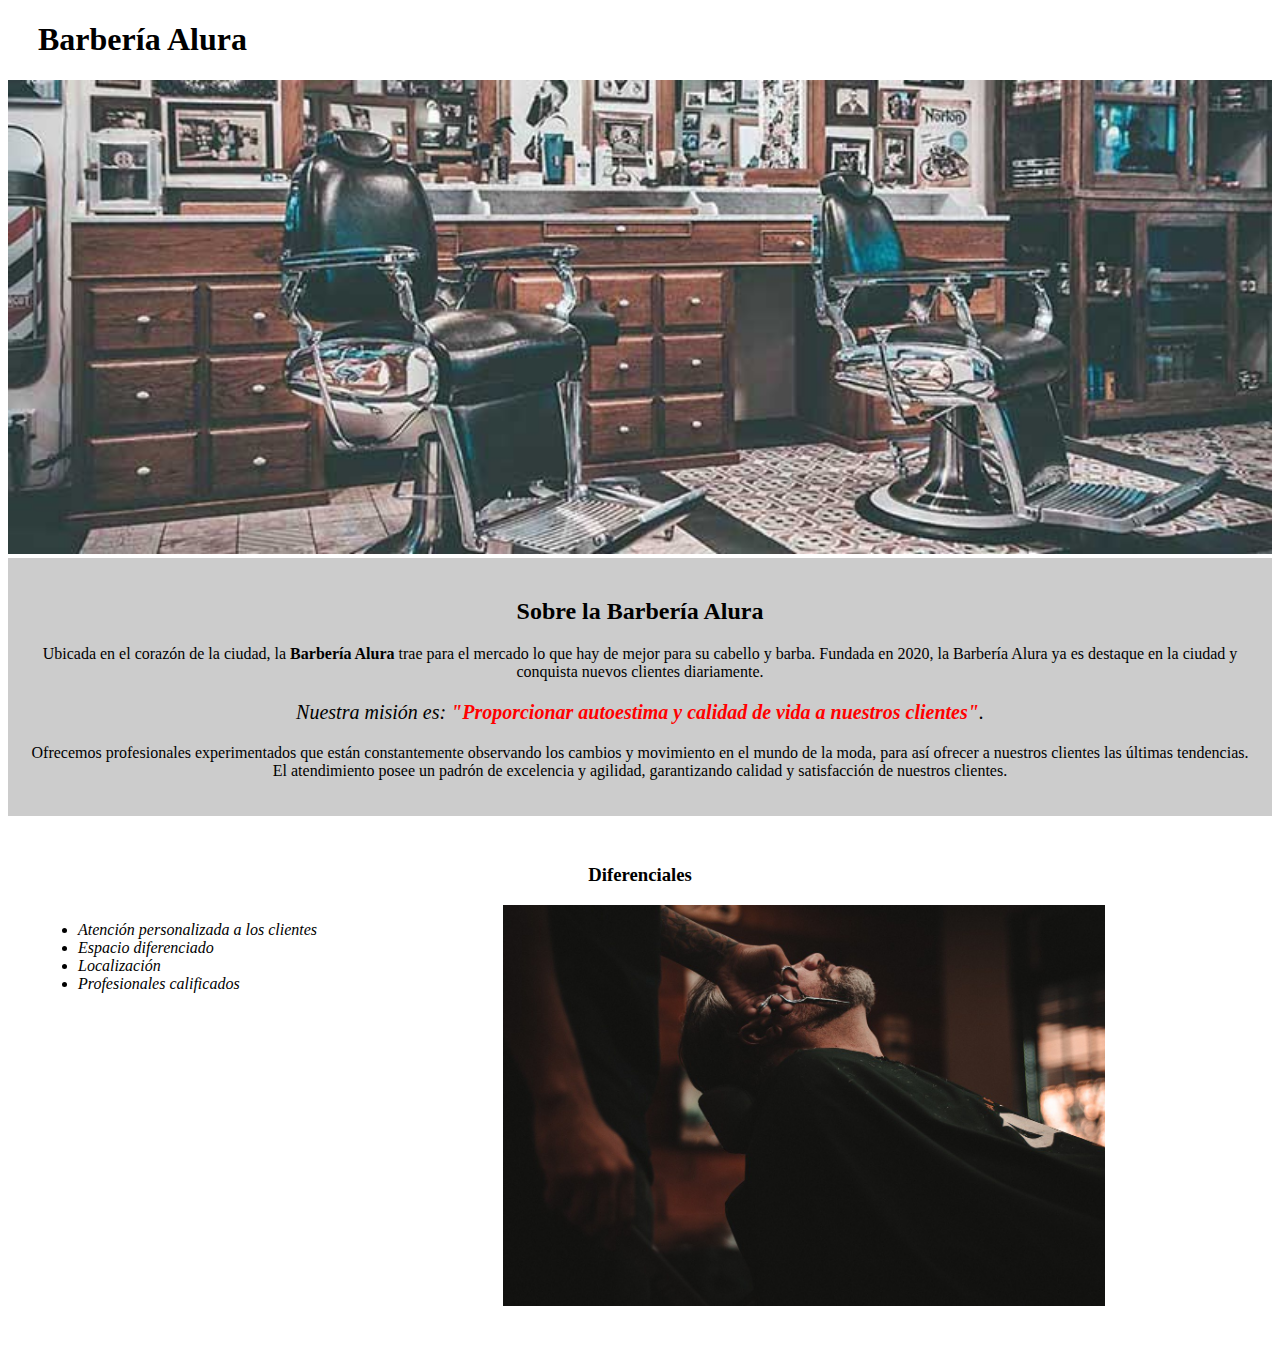
==== 1769-HTML5 y CSS3 parte4 - aula0/index.html @ 78b7dc22 "HTML5 y CSS3 parte 4: Avanzando en CSS INICIA" ====
<!DOCTYPE html>

<html lang="es">
    
    <head>

        <meta charset="UTF-8"> 
        <title>Barbería Alura</title>
        <link rel="stylesheet" href="style-home.css">
    
    </head>

    <body>

        <header>
            <h1 class="titulo-principal">Barbería Alura</h1>
        </header>

        <img id="banner" src="banner/banner.jpg">
        
        <div class="principal">

            <h2 class="titulo-centralizado">Sobre la Barbería Alura</h2>

            <p>Ubicada en el corazón de la ciudad, la <strong>Barbería Alura</strong> trae para el mercado lo que hay de mejor para su cabello y barba. Fundada en 2020, la Barbería Alura ya es destaque en la ciudad y conquista nuevos clientes diariamente.</p>

            <p id="mision"><em>Nuestra misión es: <strong>"Proporcionar autoestima y calidad de vida a nuestros clientes"</strong>.</em></p>

            <p>Ofrecemos profesionales experimentados que están constantemente observando los cambios y movimiento en el mundo de la moda, para así ofrecer a nuestros clientes las últimas tendencias. El atendimiento posee un padrón de excelencia y agilidad, garantizando calidad y satisfacción de nuestros clientes.</p> 

        </div>

        <div class="diferenciales">

            <h3 class="titulo-centralizado">Diferenciales</h3>
        
            <ul>
                <li class="items">Atención personalizada a los clientes</li>
                <li class="items">Espacio diferenciado</li>
                <li class="items">Localización</li>
                <li class="items">Profesionales calificados</li>
            </ul>

            <img src="diferenciales/diferenciales.jpg" class="imagenDiferenciales">

        </div>
        
        
    </body>
</html>
---- 1769-HTML5 y CSS3 parte4 - aula0/style-home.css ----
.titulo-principal{
    padding-left: 30px;
}

#banner{
    width:100%;
}

.principal{
    background: #CCCCCC;
    padding: 20px;
}

.titulo-centralizado{
    text-align: center;
}

p{
    text-align: center;
}

em strong{
    color:red;
}

#mision{
    font-size: 20px;
}

.diferenciales{
    background: #FFFFFF;
    padding: 30px;
}

.items{
    font-style: italic;
}

ul{
    display: inline-block;
    vertical-align: top;
    width: 20%;
    margin-right: 15%;
}

.imagenDiferenciales{
    width: 50%;
}
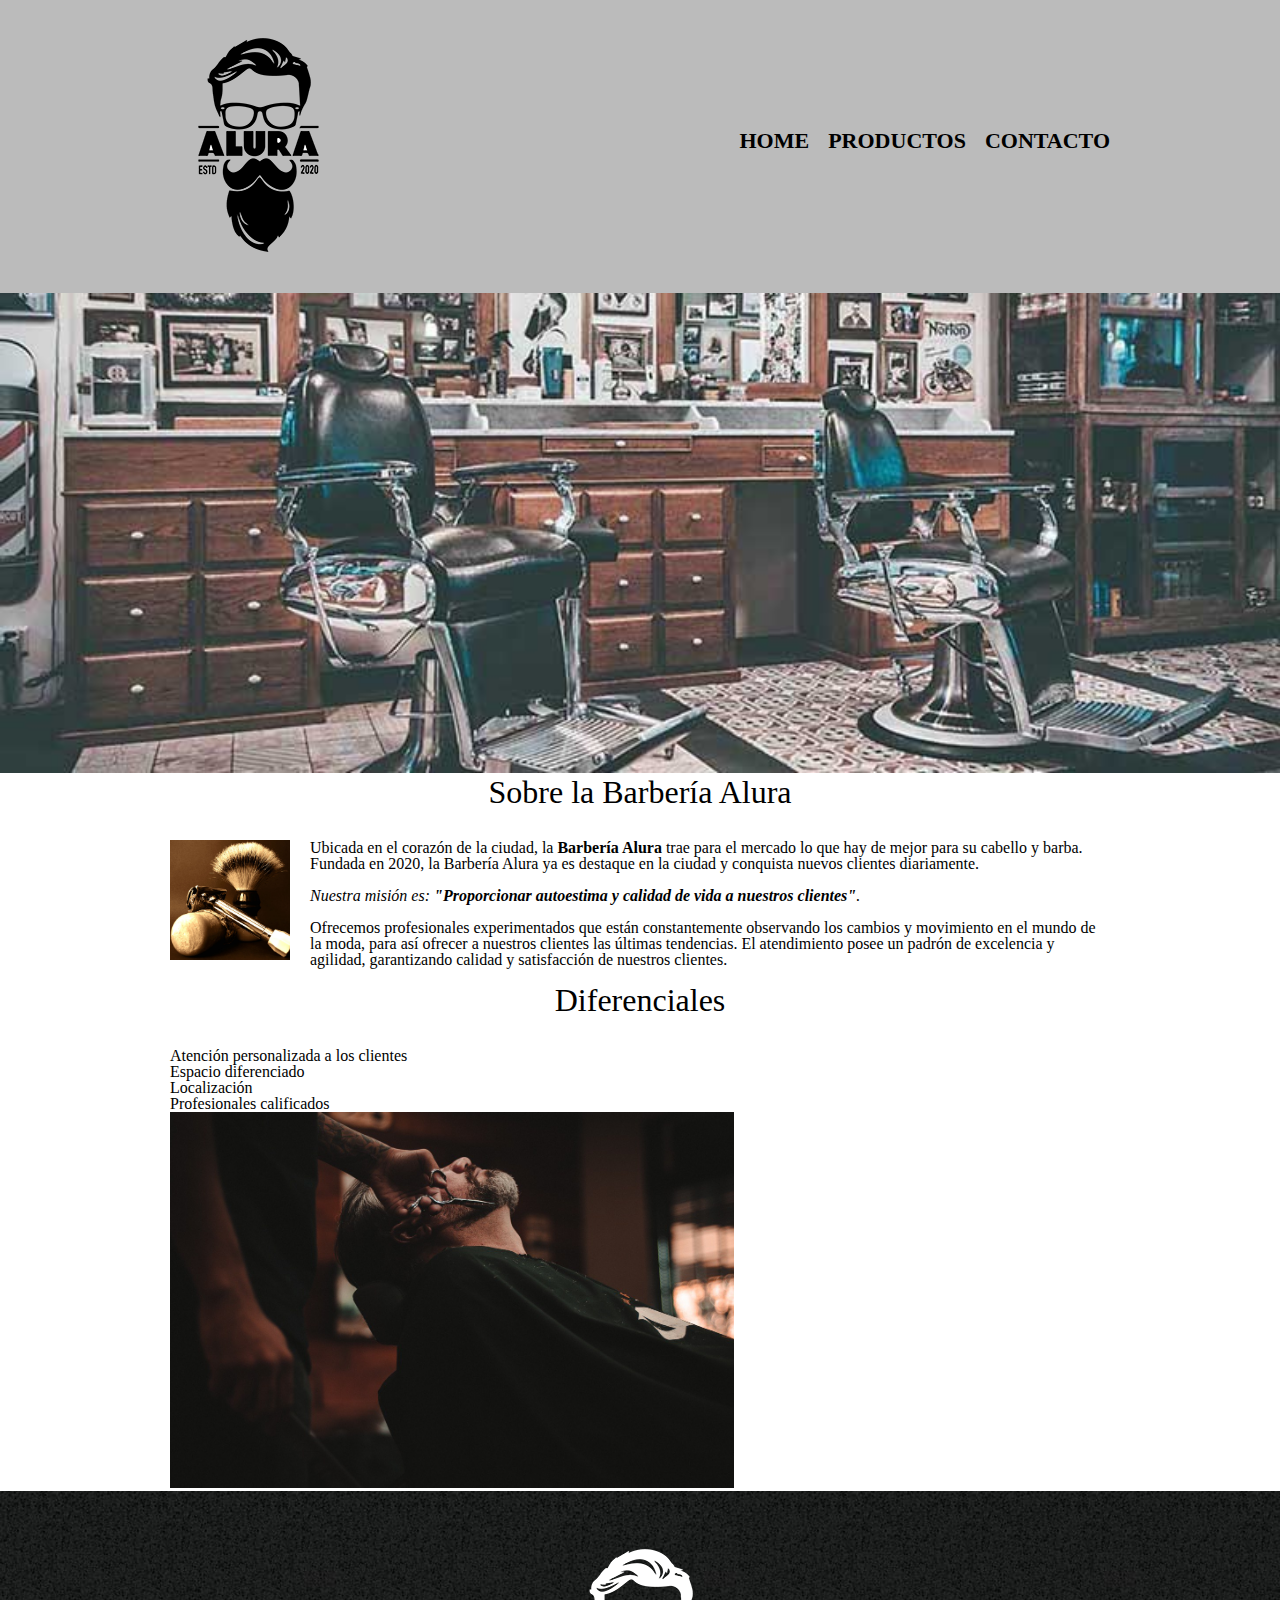
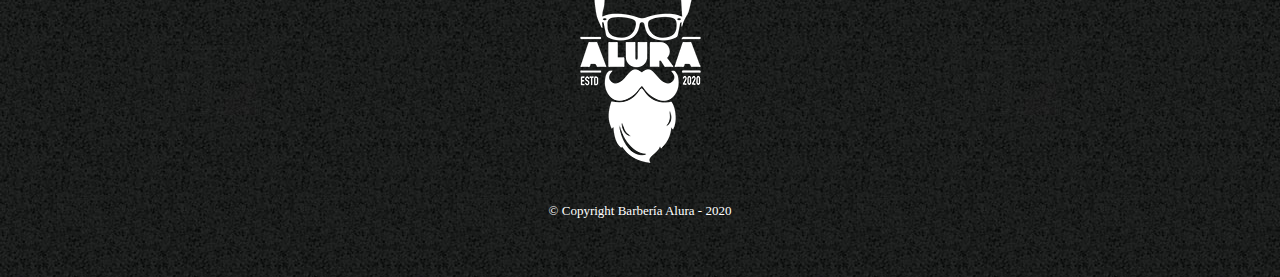
==== commit 9e2a258a: "HTML5 y CSS3 parte 4: Avanzando en CSS, clase 01" ====
--- a/1769-HTML5 y CSS3 parte4 - aula0/index.html
+++ b/1769-HTML5 y CSS3 parte4 - aula0/index.html
@@ -6,45 +6,62 @@
 
         <meta charset="UTF-8"> 
         <title>Barbería Alura</title>
-        <link rel="stylesheet" href="style-home.css">
+        <link rel="stylesheet" href="reset.css">
+        <link rel="stylesheet" href="style.css">
     
     </head>
 
     <body>
 
         <header>
-            <h1 class="titulo-principal">Barbería Alura</h1>
+            <div class="caja">
+                <h1><img src="imagenes/logo.png"></h1>
+                <nav>
+                    <ul>
+                        <li><a href="index.html">Home</a></li>
+                        <li><a href="productos.html">Productos</a></li>
+                        <li><a href="contacto.html">Contacto</a></li>
+                    </ul>
+                </nav>
+            </div>
         </header>
 
-        <img id="banner" src="banner/banner.jpg">
+        <img class="banner" src="banner/banner.jpg">
         
-        <div class="principal">
+        <main>
+            <section class="principal">
 
-            <h2 class="titulo-centralizado">Sobre la Barbería Alura</h2>
+                <h2 class="titulo-principal">Sobre la Barbería Alura</h2>
+                
+                <img class="utensilios" src="imagenes/utensilios.jpg" alt="utensilios de un barbero">
 
-            <p>Ubicada en el corazón de la ciudad, la <strong>Barbería Alura</strong> trae para el mercado lo que hay de mejor para su cabello y barba. Fundada en 2020, la Barbería Alura ya es destaque en la ciudad y conquista nuevos clientes diariamente.</p>
-
-            <p id="mision"><em>Nuestra misión es: <strong>"Proporcionar autoestima y calidad de vida a nuestros clientes"</strong>.</em></p>
-
-            <p>Ofrecemos profesionales experimentados que están constantemente observando los cambios y movimiento en el mundo de la moda, para así ofrecer a nuestros clientes las últimas tendencias. El atendimiento posee un padrón de excelencia y agilidad, garantizando calidad y satisfacción de nuestros clientes.</p> 
-
-        </div>
-
-        <div class="diferenciales">
-
-            <h3 class="titulo-centralizado">Diferenciales</h3>
+                <p>Ubicada en el corazón de la ciudad, la <strong>Barbería Alura</strong> trae para el mercado lo que hay de mejor para su cabello y barba. Fundada en 2020, la Barbería Alura ya es destaque en la ciudad y conquista nuevos clientes diariamente.</p>
+    
+                <p id="mision"><em>Nuestra misión es: <strong>"Proporcionar autoestima y calidad de vida a nuestros clientes"</strong>.</em></p>
+    
+                <p>Ofrecemos profesionales experimentados que están constantemente observando los cambios y movimiento en el mundo de la moda, para así ofrecer a nuestros clientes las últimas tendencias. El atendimiento posee un padrón de excelencia y agilidad, garantizando calidad y satisfacción de nuestros clientes.</p> 
+    
+            </section>
+    
+            <section class="diferenciales">
+    
+                <h3 class="titulo-principal">Diferenciales</h3>
+            
+                <ul>
+                    <li class="items">Atención personalizada a los clientes</li>
+                    <li class="items">Espacio diferenciado</li>
+                    <li class="items">Localización</li>
+                    <li class="items">Profesionales calificados</li>
+                </ul>
+    
+                <img src="diferenciales/diferenciales.jpg" class="imagenDiferenciales">
+    
+            </section>
+        </main>
         
-            <ul>
-                <li class="items">Atención personalizada a los clientes</li>
-                <li class="items">Espacio diferenciado</li>
-                <li class="items">Localización</li>
-                <li class="items">Profesionales calificados</li>
-            </ul>
-
-            <img src="diferenciales/diferenciales.jpg" class="imagenDiferenciales">
-
-        </div>
-        
-        
+        <footer>
+            <img src="imagenes/logo-blanco.png">
+            <p class="copyright">&copy Copyright Barbería Alura - 2020</p>
+        </footer>
     </body>
 </html>--- a/1769-HTML5 y CSS3 parte4 - aula0/style.css
+++ b/1769-HTML5 y CSS3 parte4 - aula0/style.css
@@ -0,0 +1,179 @@
+header {
+    background-color: #BBBBBB;
+    padding: 20px 0;
+}
+
+.caja{
+    width: 940px;
+    position: relative;
+    margin: 0 auto;
+}
+
+nav{
+    position: absolute;
+    top:110px;
+    right: 0;
+}
+
+nav li{
+    display: inline;
+    margin: 0 0 0 15px;
+}
+
+nav a{
+    text-transform: uppercase;
+    color: #000000;
+    font-weight: bold;
+    font-size: 22px;
+    text-decoration: none;
+}
+
+nav a:hover{
+    color: #c78c19;
+    text-decoration: underline;
+}
+
+.productos{
+    width: 940px;
+    margin: 0 auto;
+    padding: 50px;
+}
+
+
+.productos li{
+    display: inline-block;
+    text-align: center;
+    width: 30%;
+    vertical-align: top;
+    margin: 0 1.5%;
+    padding: 30px 20px;
+    box-sizing: border-box;
+    border: 2px solid #000000;
+    border-radius: 10px;
+}
+
+.productos li:hover{
+    border-color:#c78c19;
+}
+
+.productos li:active{
+    border-color:#088c19;
+}
+
+.productos h2{
+    font-size: 30px;
+    font-weight: bold;
+}
+
+.productos li:hover h2{
+    font-size: 33px;
+}
+
+.producto-descripcion{
+    font-size: 18px;
+}
+
+.producto-precio{
+    font-size: 20px;
+    font-weight: bold;
+    margin-top:10px;
+}
+
+footer{
+    text-align: center;
+    background: url(imagenes/bg.jpg);
+    padding:40px;
+}
+
+.copyright{
+    color:#FFFFFF;
+    font-size: 13px;
+    margin:20px;
+}
+
+main{
+    width: 940px;
+    margin: 0 auto;    
+}
+
+form{
+    margin: 40px 0;
+}
+
+form label, form legend{
+    display: block;
+    font-size: 20px;
+    margin: 0 0 10px;
+}
+
+.input-padron{
+    display: block;
+    margin: 0 0 20px;
+    padding: 10px 25px;
+    width: 50%;
+}
+
+.checkbox{
+    margin:20px 0;
+}
+
+.enviar{
+    width: 40%;
+    padding: 15px 0;
+    font-size: 18px;
+    font-weight: bold;
+    color:white;
+    background: orange;
+    border:none;
+    border-radius: 5px;
+    transition: 1s all;
+    cursor:pointer;
+}
+
+.enviar:hover{
+    background: darkorange;
+    transform: scale(1.2);
+}
+
+table{
+    margin: 40px 40px;
+}
+
+thead{
+    background: #555555;
+    color:white;
+    font-weight: bold;
+}
+
+td,th{
+    border: 1px solid #000000;
+    padding: 8px 15px;
+}
+
+/* CSS para nuestra home */
+.banner{
+    width: 100%;
+}
+.titulo-principal{
+    text-align: center;
+    font-size: 2em;
+    margin: 0 0 1em;
+    clear:left;
+}
+.principal p{
+    margin: 0 0 1em;
+}
+.principal strong{
+    font-weight: bold;
+}
+.principal em{
+    font-style: italic;
+}
+.utensilios{
+    width: 120px;
+    float: left;
+    margin: 0 20px 20px 0;
+}
+.imagenDiferenciales{
+    width: 60%;
+}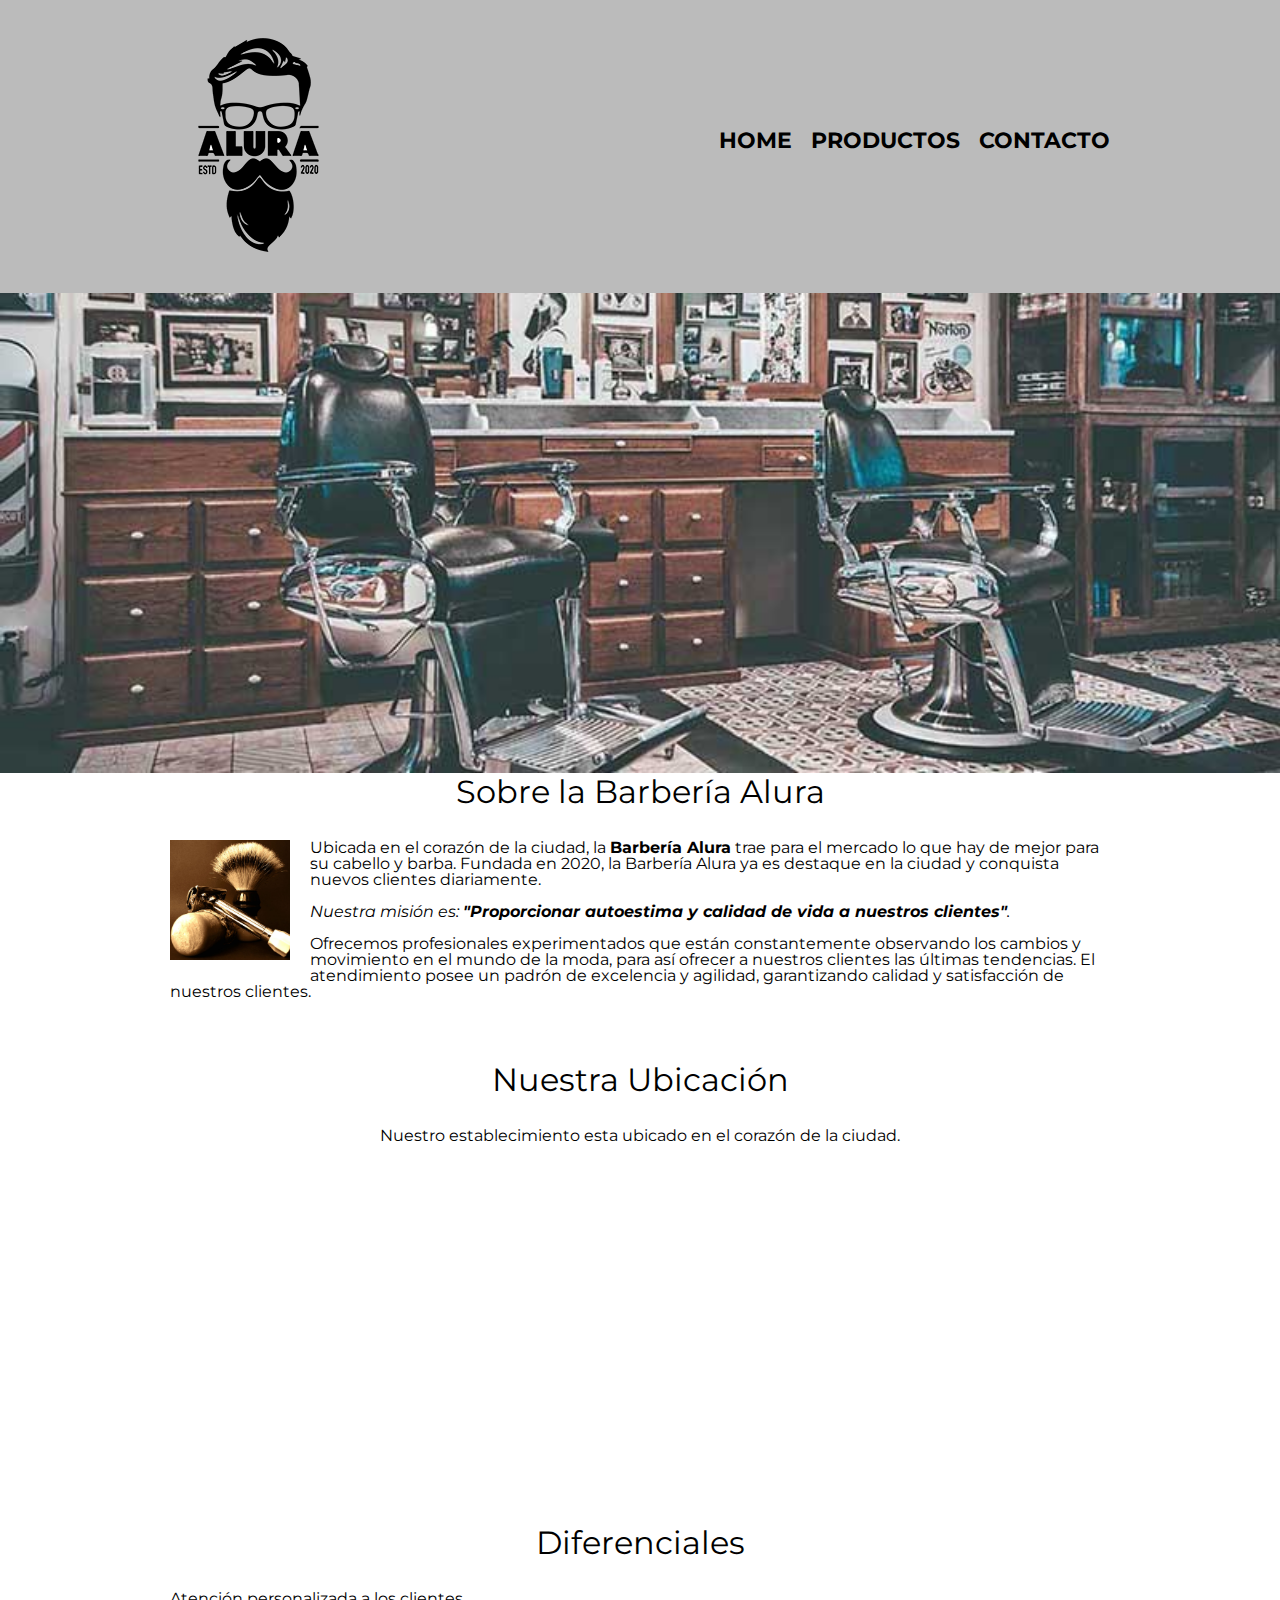
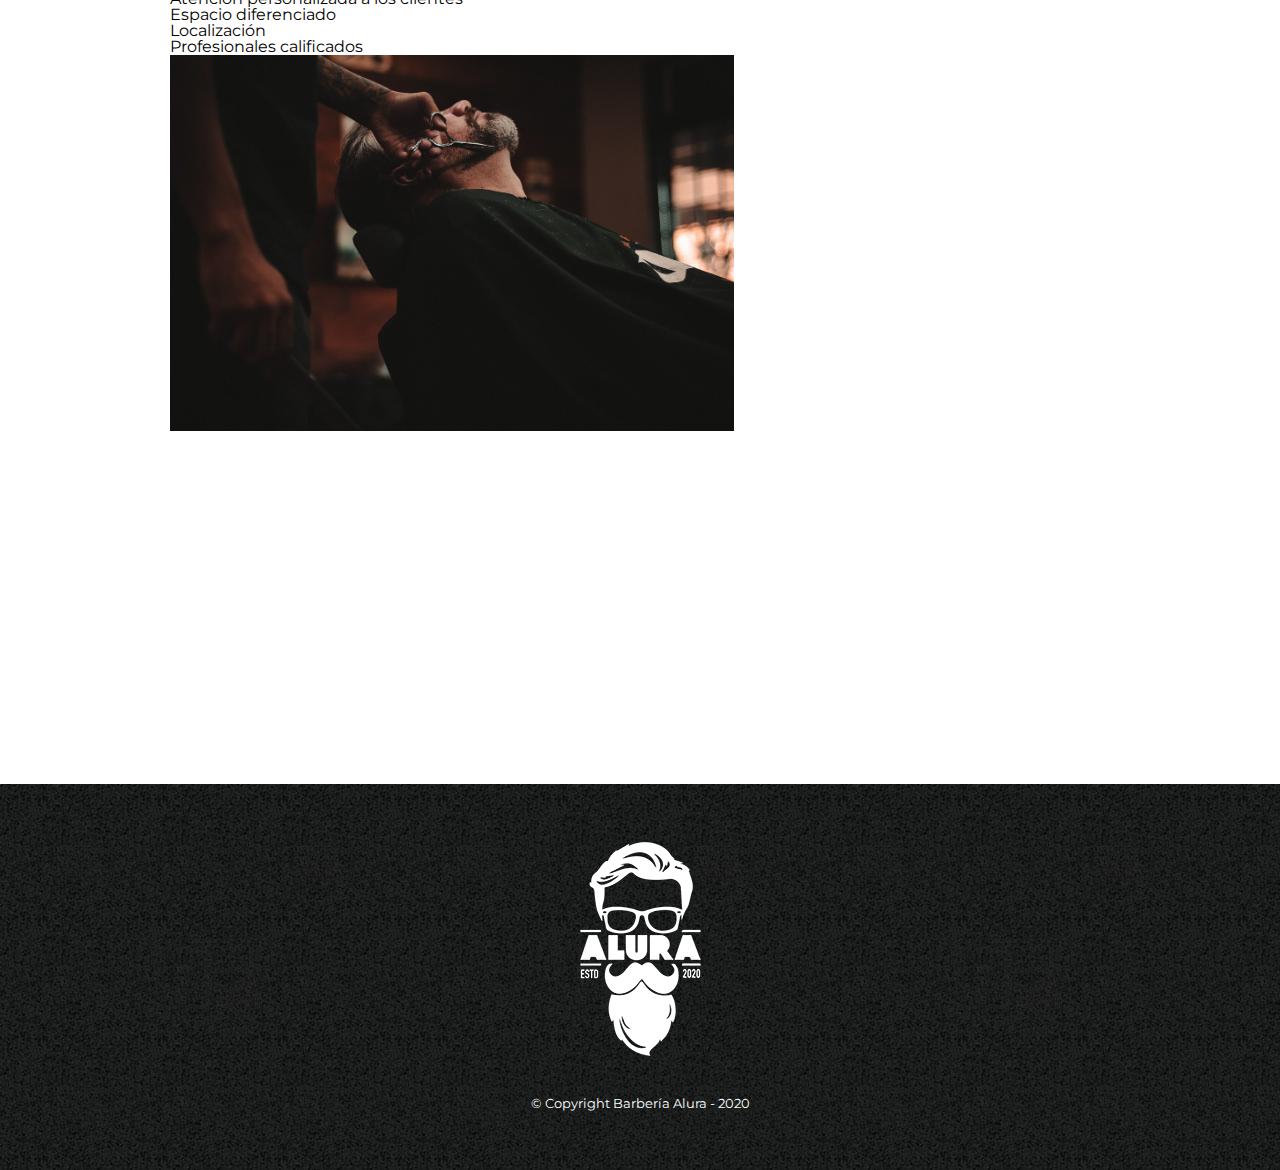
==== commit af95c581: "HTML5 y CSS3 parte 4: Avanzando en CSS, clase 02" ====
--- a/1769-HTML5 y CSS3 parte4 - aula0/index.html
+++ b/1769-HTML5 y CSS3 parte4 - aula0/index.html
@@ -8,7 +8,10 @@
         <title>Barbería Alura</title>
         <link rel="stylesheet" href="reset.css">
         <link rel="stylesheet" href="style.css">
-    
+
+        <link rel="preconnect" href="https://fonts.googleapis.com">
+        <link rel="preconnect" href="https://fonts.gstatic.com" crossorigin>
+        <link href="https://fonts.googleapis.com/css2?family=Montserrat:ital,wght@0,100..900;1,100..900&display=swap" rel="stylesheet">
     </head>
 
     <body>
@@ -42,7 +45,13 @@
                 <p>Ofrecemos profesionales experimentados que están constantemente observando los cambios y movimiento en el mundo de la moda, para así ofrecer a nuestros clientes las últimas tendencias. El atendimiento posee un padrón de excelencia y agilidad, garantizando calidad y satisfacción de nuestros clientes.</p> 
     
             </section>
-    
+            
+            <section class="mapa">
+                <h3 class="titulo-principal">Nuestra Ubicación</h3>
+                <p>Nuestro establecimiento esta ubicado en el corazón de la ciudad.</p>
+                <iframe src="https://www.google.com/maps/embed?pb=!1m18!1m12!1m3!1d3656.4079777269053!2d-46.63721302496603!3d-23.589697062633253!2m3!1f0!2f0!3f0!3m2!1i1024!2i768!4f13.1!3m3!1m2!1s0x94ce5bd9bb943bf5%3A0x6f642995c970f0fe!2scaelum%20alura!5e0!3m2!1ses-419!2scl!4v1710393069287!5m2!1ses-419!2scl" width="100%" height="300" style="border:0;" allowfullscreen="" loading="lazy" referrerpolicy="no-referrer-when-downgrade"></iframe>
+            </section>
+
             <section class="diferenciales">
     
                 <h3 class="titulo-principal">Diferenciales</h3>
@@ -57,6 +66,12 @@
                 <img src="diferenciales/diferenciales.jpg" class="imagenDiferenciales">
     
             </section>
+
+            <div class="video">
+                <iframe width="560" height="315" src="https://www.youtube.com/embed/wcVVXUV0YUY?si=SY-JPbxg00nywwUh" title="YouTube video player" frameborder="0" allow="accelerometer; autoplay; clipboard-write; encrypted-media; gyroscope; picture-in-picture; web-share" allowfullscreen></iframe>
+            </div>
+            
+
         </main>
         
         <footer>
--- a/1769-HTML5 y CSS3 parte4 - aula0/style.css
+++ b/1769-HTML5 y CSS3 parte4 - aula0/style.css
@@ -1,3 +1,6 @@
+body{
+    font-family: "Montserrat", sans-serif;
+}
 header {
     background-color: #BBBBBB;
     padding: 20px 0;
@@ -174,6 +177,17 @@
     float: left;
     margin: 0 20px 20px 0;
 }
+.mapa{
+    padding: 3em 0;
+}
+.mapa p{
+    margin: 0 0 2em;
+    text-align: center;
+}
 .imagenDiferenciales{
     width: 60%;
+}
+.video{
+    width: 560px;
+    margin: 1em auto;
 }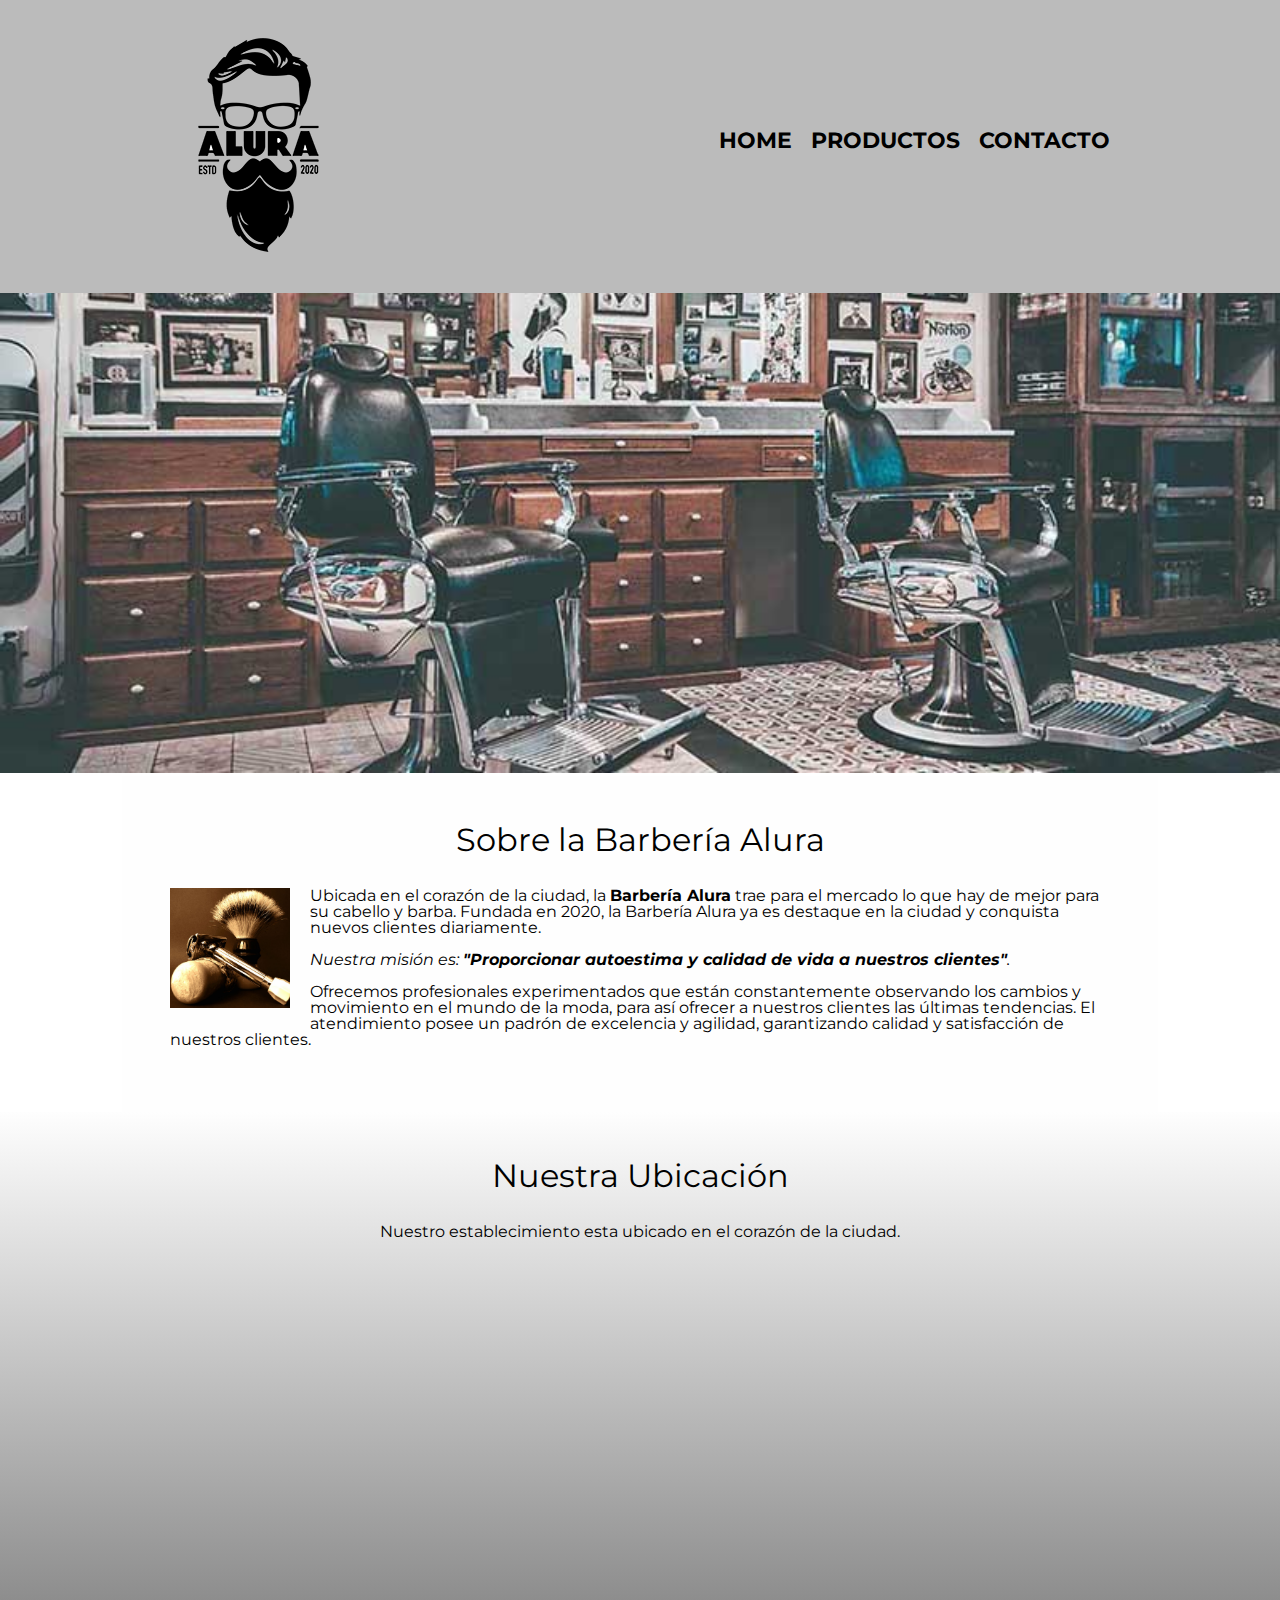
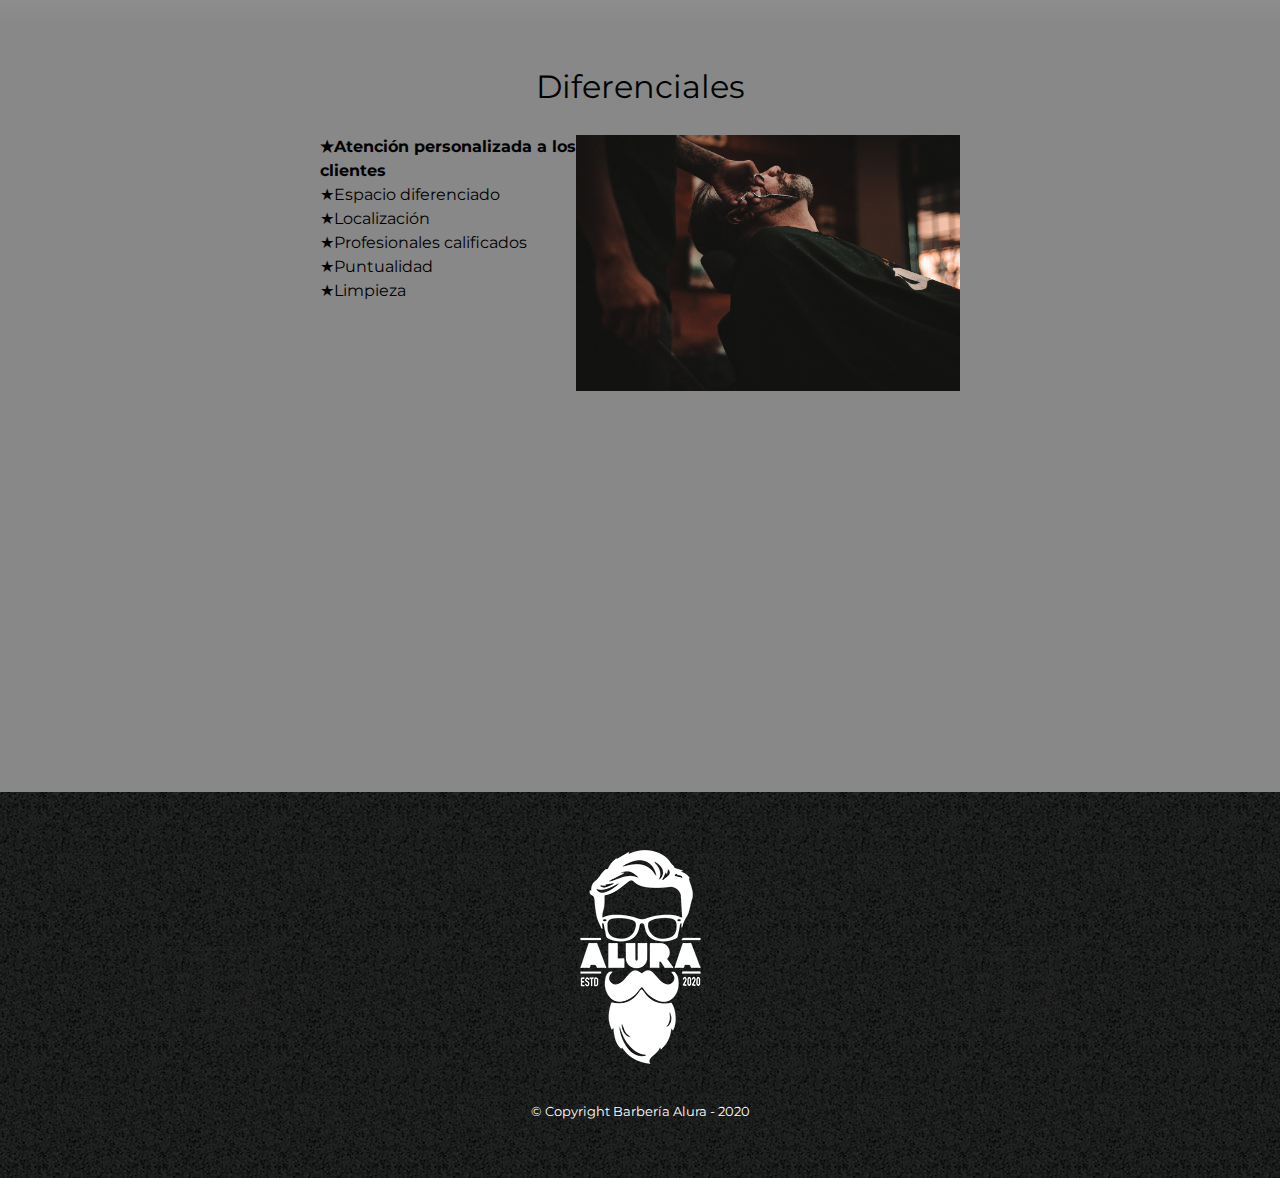
==== commit 13d8a158: "HTML5 y CSS3 parte 4: Avanzando en CSS, clase 03" ====
--- a/1769-HTML5 y CSS3 parte4 - aula0/index.html
+++ b/1769-HTML5 y CSS3 parte4 - aula0/index.html
@@ -49,28 +49,30 @@
             <section class="mapa">
                 <h3 class="titulo-principal">Nuestra Ubicación</h3>
                 <p>Nuestro establecimiento esta ubicado en el corazón de la ciudad.</p>
-                <iframe src="https://www.google.com/maps/embed?pb=!1m18!1m12!1m3!1d3656.4079777269053!2d-46.63721302496603!3d-23.589697062633253!2m3!1f0!2f0!3f0!3m2!1i1024!2i768!4f13.1!3m3!1m2!1s0x94ce5bd9bb943bf5%3A0x6f642995c970f0fe!2scaelum%20alura!5e0!3m2!1ses-419!2scl!4v1710393069287!5m2!1ses-419!2scl" width="100%" height="300" style="border:0;" allowfullscreen="" loading="lazy" referrerpolicy="no-referrer-when-downgrade"></iframe>
+                <div class="mapa-contenido">
+                    <iframe src="https://www.google.com/maps/embed?pb=!1m18!1m12!1m3!1d3656.4079777269053!2d-46.63721302496603!3d-23.589697062633253!2m3!1f0!2f0!3f0!3m2!1i1024!2i768!4f13.1!3m3!1m2!1s0x94ce5bd9bb943bf5%3A0x6f642995c970f0fe!2scaelum%20alura!5e0!3m2!1ses-419!2scl!4v1710393069287!5m2!1ses-419!2scl" width="100%" height="300" style="border:0;" allowfullscreen="" loading="lazy" referrerpolicy="no-referrer-when-downgrade"></iframe>
+                </div>
             </section>
 
             <section class="diferenciales">
     
                 <h3 class="titulo-principal">Diferenciales</h3>
-            
-                <ul>
-                    <li class="items">Atención personalizada a los clientes</li>
-                    <li class="items">Espacio diferenciado</li>
-                    <li class="items">Localización</li>
-                    <li class="items">Profesionales calificados</li>
-                </ul>
-    
-                <img src="diferenciales/diferenciales.jpg" class="imagenDiferenciales">
-    
+                <div class="contenido-diferenciales">
+                    <ul class="lista-diferenciales">
+                        <li class="items">Atención personalizada a los clientes</li>
+                        <li class="items">Espacio diferenciado</li>
+                        <li class="items">Localización</li>
+                        <li class="items">Profesionales calificados</li>
+                        <li class="items">Puntualidad</li>
+                        <li class="items">Limpieza</li>
+                    </ul><img src="diferenciales/diferenciales.jpg" class="imagen-diferenciales">
+                </div>
+                
+                <div class="video">
+                    <iframe width="560" height="315" src="https://www.youtube.com/embed/wcVVXUV0YUY?si=SY-JPbxg00nywwUh" title="YouTube video player" frameborder="0" allow="accelerometer; autoplay; clipboard-write; encrypted-media; gyroscope; picture-in-picture; web-share" allowfullscreen></iframe>
+                </div>
+                
             </section>
-
-            <div class="video">
-                <iframe width="560" height="315" src="https://www.youtube.com/embed/wcVVXUV0YUY?si=SY-JPbxg00nywwUh" title="YouTube video player" frameborder="0" allow="accelerometer; autoplay; clipboard-write; encrypted-media; gyroscope; picture-in-picture; web-share" allowfullscreen></iframe>
-            </div>
-            
 
         </main>
         
--- a/1769-HTML5 y CSS3 parte4 - aula0/style.css
+++ b/1769-HTML5 y CSS3 parte4 - aula0/style.css
@@ -94,11 +94,6 @@
     margin:20px;
 }
 
-main{
-    width: 940px;
-    margin: 0 auto;    
-}
-
 form{
     margin: 40px 0;
 }
@@ -157,12 +152,19 @@
 .banner{
     width: 100%;
 }
+.principal{
+    padding: 3em;
+    background:#FEFEFE;
+    width: 940px;
+    margin: 0 auto;
+}
 .titulo-principal{
     text-align: center;
     font-size: 2em;
     margin: 0 0 1em;
     clear:left;
 }
+
 .principal p{
     margin: 0 0 1em;
 }
@@ -179,12 +181,39 @@
 }
 .mapa{
     padding: 3em 0;
+    background: linear-gradient(#FEFEFE,#888888);
 }
 .mapa p{
     margin: 0 0 2em;
     text-align: center;
 }
-.imagenDiferenciales{
+.mapa-contenido{
+    width: 940px;
+    margin: 0 auto;
+}
+.diferenciales{
+    padding: 3em 0;
+    background: #888888;
+}
+.contenido-diferenciales{
+    width: 640px;
+    margin: 0 auto;
+}
+.lista-diferenciales{
+    width: 40%;
+    display: inline-block;
+    vertical-align: top;
+}
+.items{
+    line-height: 1.5;
+}
+.items:before{
+    content: "\2605";
+}
+.items:first-child{
+    font-weight: bold;
+}
+.imagen-diferenciales{
     width: 60%;
 }
 .video{
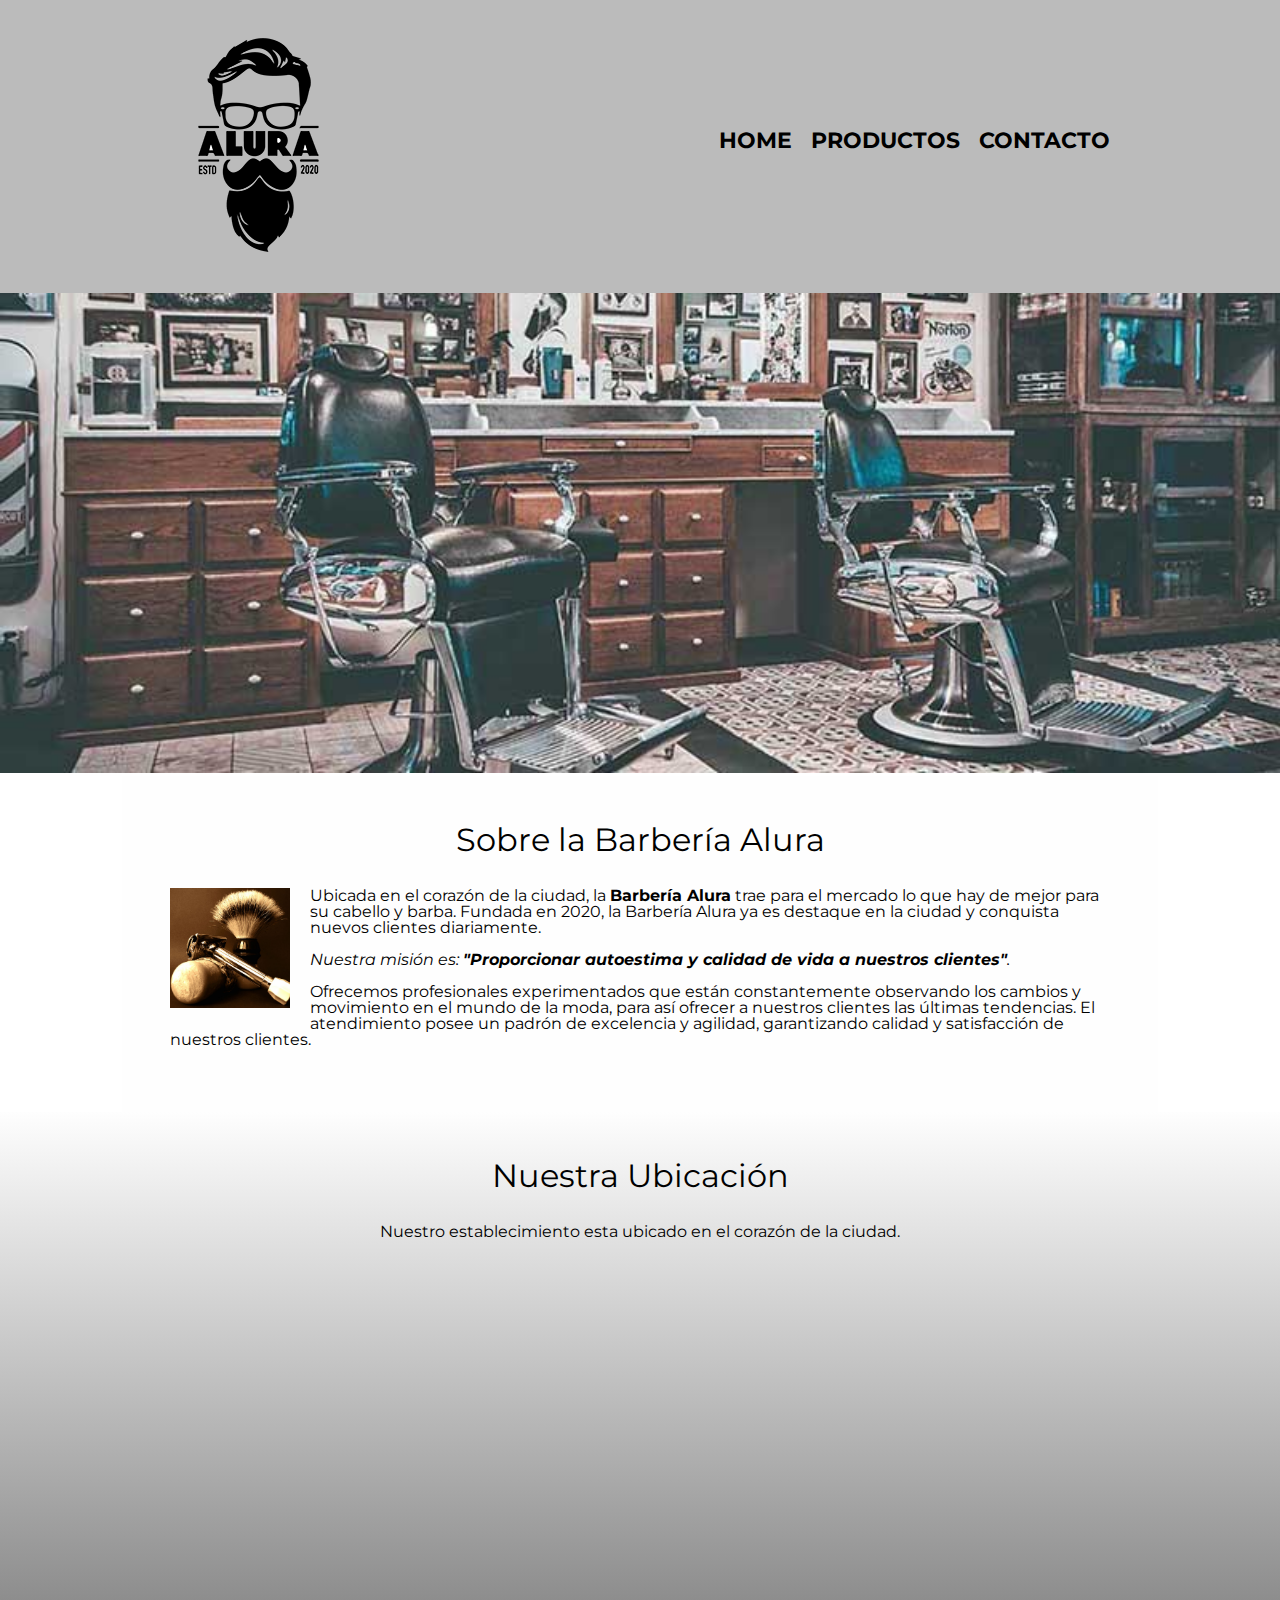
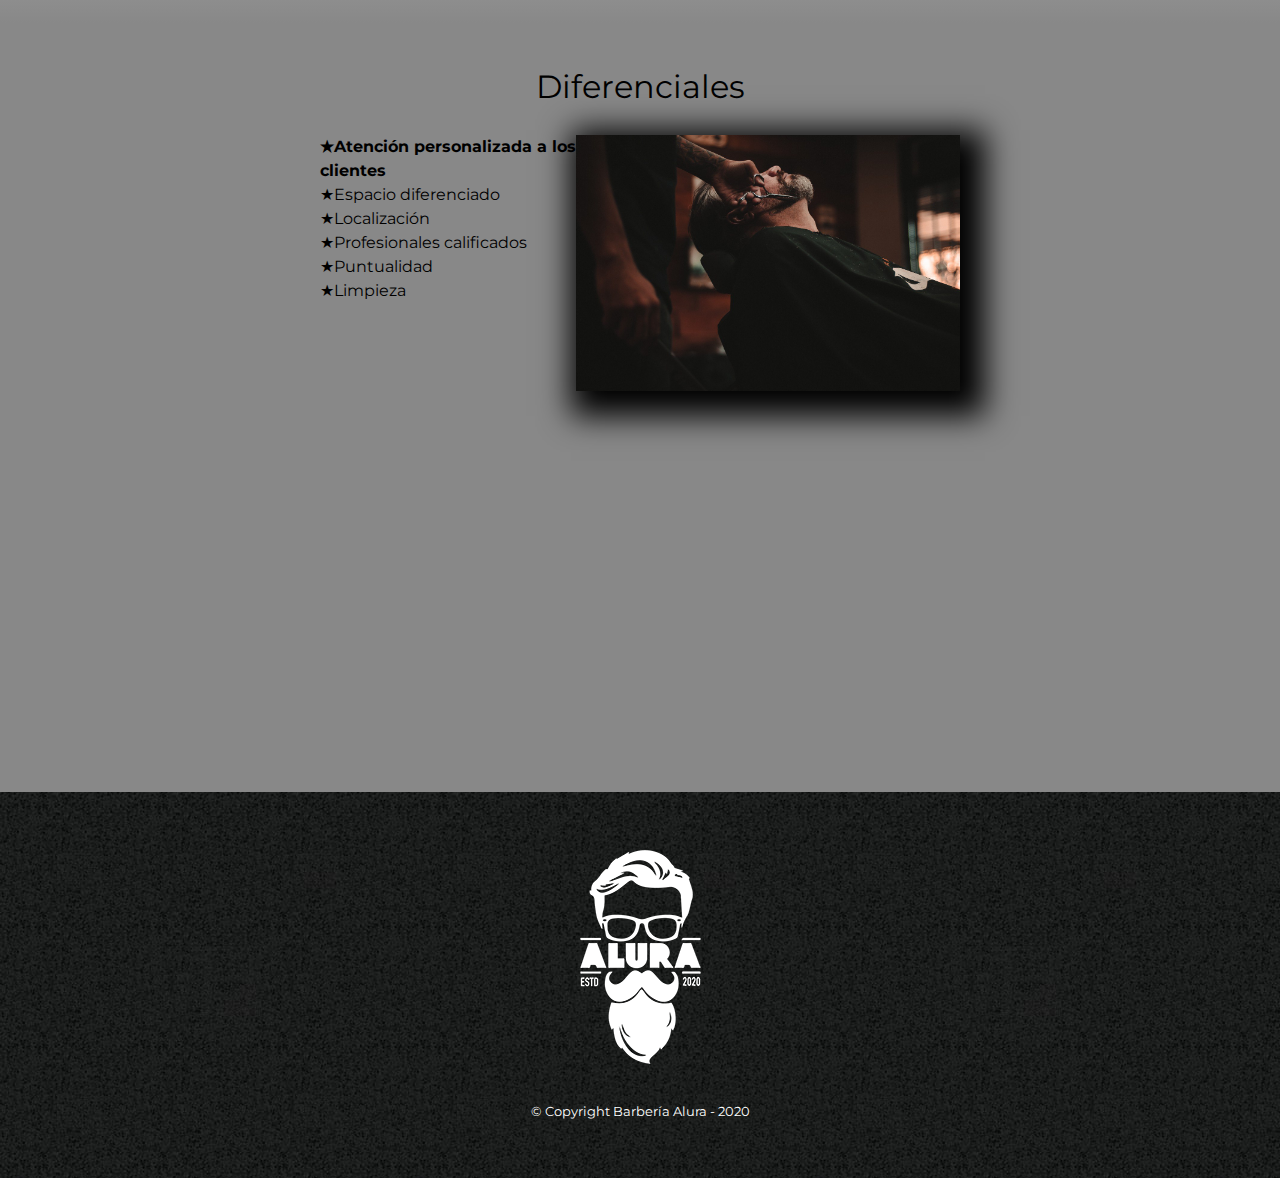
==== commit e85ea639: "HTML5 y CSS3 parte 4: Avanzando en CSS, clase 06" ====
--- a/1769-HTML5 y CSS3 parte4 - aula0/index.html
+++ b/1769-HTML5 y CSS3 parte4 - aula0/index.html
@@ -3,8 +3,8 @@
 <html lang="es">
     
     <head>
-
         <meta charset="UTF-8"> 
+        <meta name="viewport" content="width=device-width">
         <title>Barbería Alura</title>
         <link rel="stylesheet" href="reset.css">
         <link rel="stylesheet" href="style.css">
@@ -69,7 +69,7 @@
                 </div>
                 
                 <div class="video">
-                    <iframe width="560" height="315" src="https://www.youtube.com/embed/wcVVXUV0YUY?si=SY-JPbxg00nywwUh" title="YouTube video player" frameborder="0" allow="accelerometer; autoplay; clipboard-write; encrypted-media; gyroscope; picture-in-picture; web-share" allowfullscreen></iframe>
+                    <iframe width="100%" height="315" src="https://www.youtube.com/embed/wcVVXUV0YUY?si=SY-JPbxg00nywwUh" title="YouTube video player" frameborder="0" allow="accelerometer; autoplay; clipboard-write; encrypted-media; gyroscope; picture-in-picture; web-share" allowfullscreen></iframe>
                 </div>
                 
             </section>
--- a/1769-HTML5 y CSS3 parte4 - aula0/style.css
+++ b/1769-HTML5 y CSS3 parte4 - aula0/style.css
@@ -176,6 +176,7 @@
 }
 .utensilios{
     width: 120px;
+    /* width: calc(60% / 3 - 25px); */
     float: left;
     margin: 0 20px 20px 0;
 }
@@ -215,8 +216,27 @@
 }
 .imagen-diferenciales{
     width: 60%;
+    transition: 400ms;
+    box-shadow: 10px 10px 30px 15px #000000;
+}
+.imagen-diferenciales:hover{
+    opacity: 0.3;
 }
 .video{
     width: 560px;
     margin: 1em auto;
+}
+@media screen and (max-width:480px){
+    h1{
+        text-align: center;
+    }
+    nav{
+        position: static;
+    }
+    .caja, .principal, .mapa-contenido, .video, .contenido-diferenciales, footer{
+        width: auto;
+    }
+    .lista-diferenciales, .imagen-diferenciales{
+        width: 100%;
+    }
 }